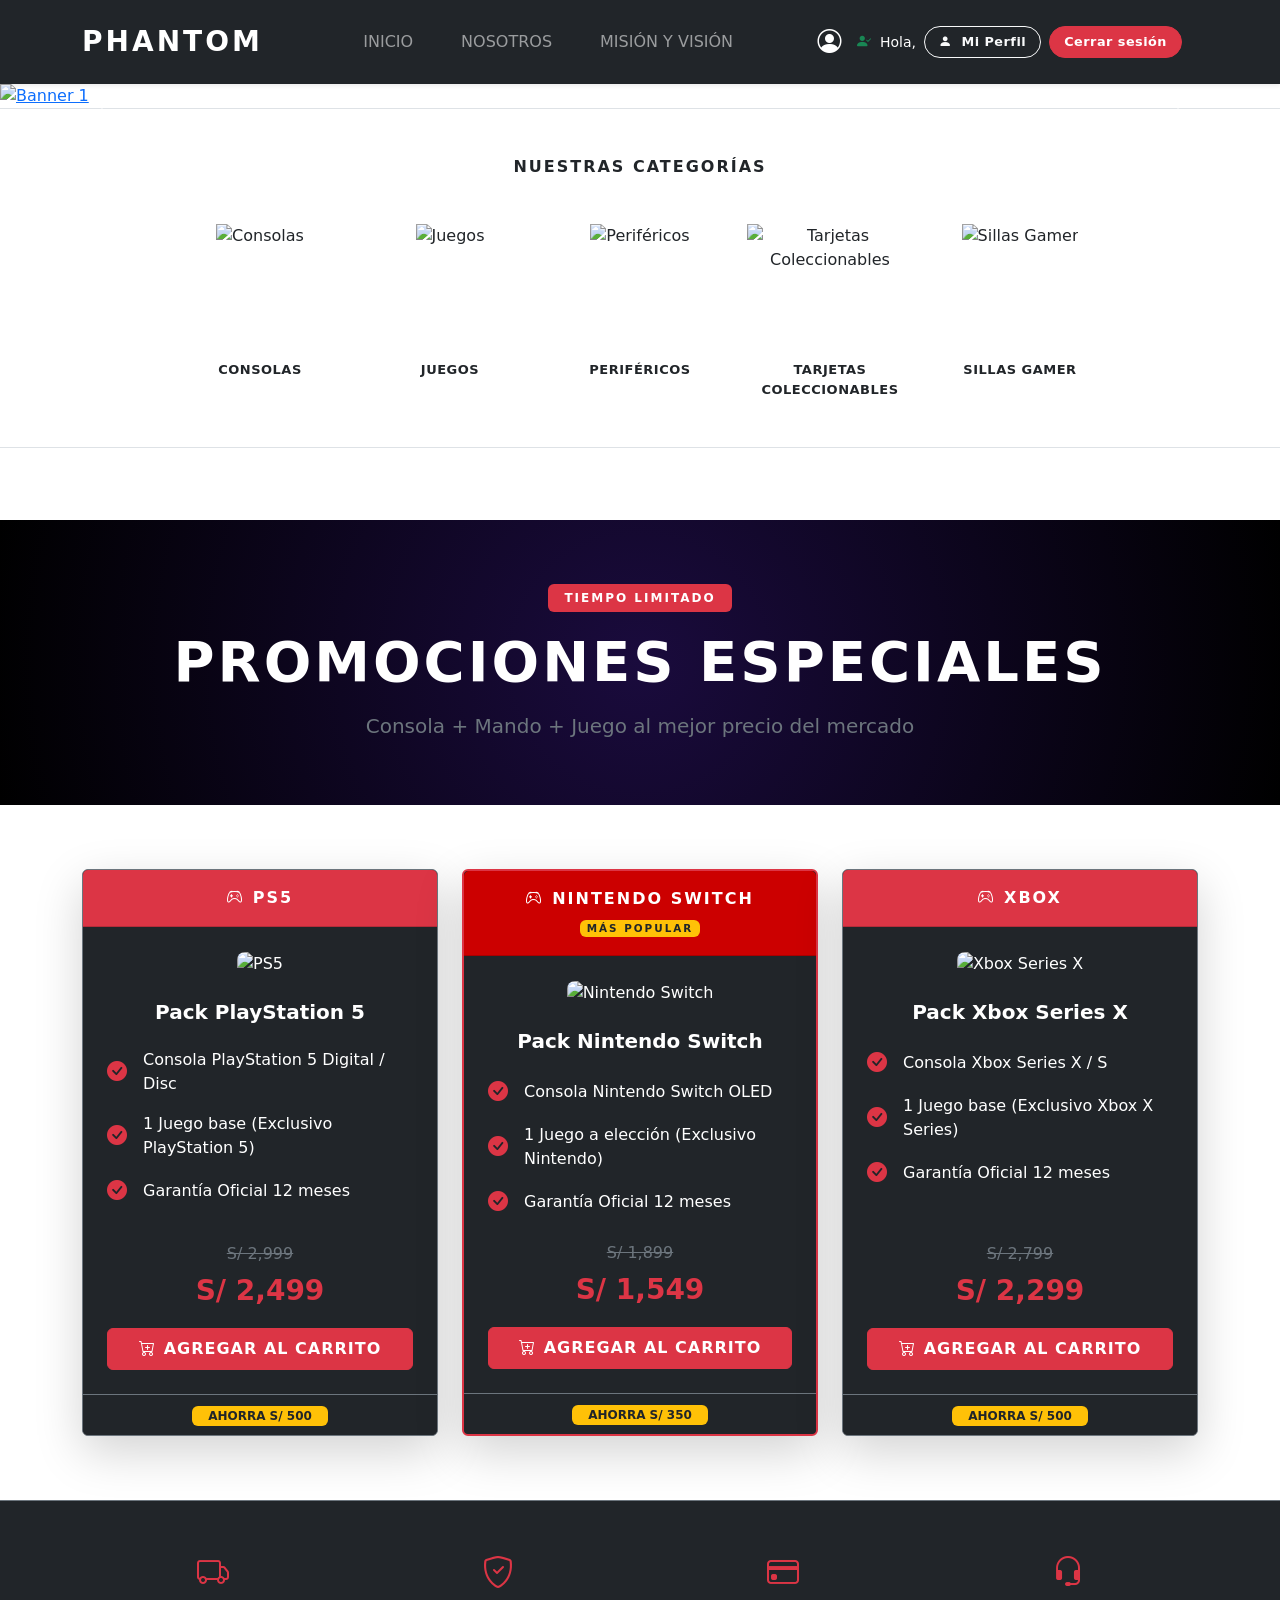
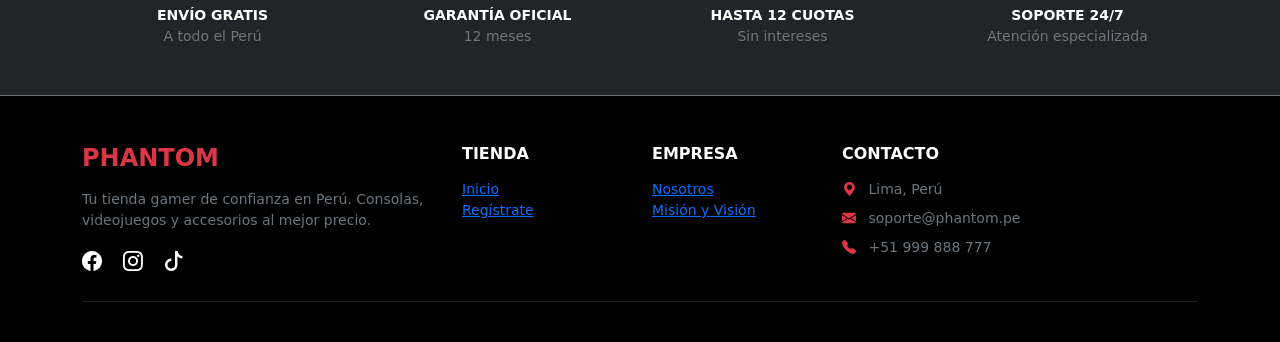
==== src/main/resources/templates/index.html @ 5f190fa7 "Primer commit" ====
<!DOCTYPE html>
<html lang="es" xmlns:th="http://www.thymeleaf.org">
<head>
    <meta charset="UTF-8">
    <meta name="viewport" content="width=device-width, initial-scale=1.0">
    <link href="https://cdn.jsdelivr.net/npm/bootstrap@5.3.0/dist/css/bootstrap.min.css" rel="stylesheet">
    <link rel="stylesheet" th:href="@{/CSS/estilos.css}">
    <link rel="stylesheet" href="https://cdn.jsdelivr.net/npm/bootstrap-icons@1.11.1/font/bootstrap-icons.css">
    <title>Phantom | Tienda de Videojuegos</title>
</head>
<body class="d-flex flex-column min-vh-100">

<!-- BARRA DE NAVEGACIÓN -->
<nav class="navbar navbar-expand-lg navbar-dark bg-dark sticky-top shadow-sm py-3">
    <div class="container">
        <a class="navbar-brand fw-bold fs-3" th:href="@{/}" style="letter-spacing: 3px;">PHANTOM</a>
        <button class="navbar-toggler" type="button" data-bs-toggle="collapse" data-bs-target="#navbarNav">
            <span class="navbar-toggler-icon"></span>
        </button>

        <div class="collapse navbar-collapse" id="navbarNav">
            <ul class="navbar-nav mx-auto text-uppercase">
                <li class="nav-item"><a class="nav-link px-4 fs-6" th:href="@{/}">Inicio</a></li>
                <li class="nav-item"><a class="nav-link px-4 fs-6" th:href="@{/nosotros}">Nosotros</a></li>
                <li class="nav-item"><a class="nav-link px-4 fs-6" th:href="@{/mision}">Misión y Visión</a></li>
            </ul>

            <div class="d-flex align-items-center mt-3 mt-lg-0">

                <!-- Si NO hay sesión: muestra ícono login -->
                <div th:if="${usuarioNombre == null}">
                    <a href="#" class="text-white me-3 fs-4"
                       data-bs-toggle="modal" data-bs-target="#loginModal">
                        <i class="bi bi-person-circle"></i>
                    </a>
                </div>

                <!-- Si HAY sesión: muestra nombre y botón cerrar sesión -->
                <div th:if="${usuarioNombre != null}" class="d-flex align-items-center gap-2 me-3">
                    <span class="text-white small text-nowrap">
                        <i class="bi bi-person-check-fill text-success me-1"></i>
                        Hola, <span th:text="${usuarioNombre}" class="fw-bold text-danger"></span>
                    </span>

                    <a th:href="@{/perfil}"
                       class="btn btn-outline-light rounded-pill fw-bold text-nowrap"
                       style="font-size: 0.8rem; padding: 5px 14px; letter-spacing: 0.5px;">
                        <i class="bi bi-person-fill me-1"></i> Mi Perfil
                    </a>

                    <form th:action="@{/logout}" method="post" class="mb-0">
                        <button type="submit"
                                class="btn btn-danger rounded-pill fw-bold text-nowrap"
                                style="font-size: 0.8rem; padding: 5px 14px; letter-spacing: 0.5px;">
                            Cerrar sesión
                        </button>
                    </form>
                </div>

            </div>
        </div>
    </div>
</nav>
<main class="flex-grow-1">

    <!-- CARRUSEL -->
    <div id="carouselExampleInterval" class="carousel slide" data-bs-ride="carousel">
        <div class="carousel-inner">
            <div class="carousel-item active" data-bs-interval="10000">
                <a href="#"><img th:src="@{/Imagenes/Baner.jpg}" class="d-block w-100" alt="Banner 1"></a>
            </div>
            <div class="carousel-item" data-bs-interval="2000">
                <a href="#"><img th:src="@{/Imagenes/Baner2.jpg}" class="d-block w-100" alt="Banner 2"></a>
            </div>
            <div class="carousel-item">
                <a href="#"><img th:src="@{/Imagenes/baner3.jpg}" class="d-block w-100" alt="Banner 3"></a>
            </div>
        </div>
        <button class="carousel-control-prev" type="button" data-bs-target="#carouselExampleInterval" data-bs-slide="prev">
            <span class="carousel-control-prev-icon"></span>
        </button>
        <button class="carousel-control-next" type="button" data-bs-target="#carouselExampleInterval" data-bs-slide="next">
            <span class="carousel-control-next-icon"></span>
        </button>
    </div>
    <!-- CATEGORÍAS -->
    <section class="py-5 border-bottom border-top">
        <div class="container">
            <h6 class="text-center fw-bold mb-5 text-uppercase" style="letter-spacing: 2px;">Nuestras Categorías</h6>
            <div class="row text-center justify-content-center g-4">
                <div class="col-6 col-sm-4 col-md-2">
                    <a th:href="@{#}" class="text-decoration-none text-dark d-flex flex-column align-items-center gap-3">
                        <img th:src="@{/Imagenes/consolatarjeta.jpg}" alt="Consolas" class="img-fluid" style="height: 120px; object-fit: contain;">
                        <span class="fw-bold text-uppercase" style="font-size: 13px; letter-spacing: 0.5px;">Consolas</span>
                    </a>
                </div>
                <div class="col-6 col-sm-4 col-md-2">
                    <a th:href="@{#}" class="text-decoration-none text-dark d-flex flex-column align-items-center gap-3">
                        <img th:src="@{/Imagenes/videojuego.jpg}" alt="Juegos" class="img-fluid" style="height: 120px; object-fit: contain;">
                        <span class="fw-bold text-uppercase" style="font-size: 13px; letter-spacing: 0.5px;">Juegos</span>
                    </a>
                </div>
                <div class="col-6 col-sm-4 col-md-2">
                    <a th:href="@{#}" class="text-decoration-none text-dark d-flex flex-column align-items-center gap-3">
                        <img th:src="@{/Imagenes/mouse2.jpg}" alt="Periféricos" class="img-fluid" style="height: 120px; object-fit: contain;">
                        <span class="fw-bold text-uppercase" style="font-size: 13px; letter-spacing: 0.5px;">Periféricos</span>
                    </a>
                </div>
                <div class="col-6 col-sm-4 col-md-2">
                    <a th:href="@{#}" class="text-decoration-none text-dark d-flex flex-column align-items-center gap-3">
                        <img th:src="@{/Imagenes/tarjeta.jpg}" alt="Tarjetas Coleccionables" class="img-fluid" style="height: 120px; object-fit: contain;">
                        <span class="fw-bold text-uppercase text-center" style="font-size: 13px; letter-spacing: 0.5px;">Tarjetas<br>Coleccionables</span>
                    </a>
                </div>
                <div class="col-6 col-sm-4 col-md-2">
                    <a th:href="@{#}" class="text-decoration-none text-dark d-flex flex-column align-items-center gap-3">
                        <img th:src="@{/Imagenes/silla1.jpg}" alt="Sillas Gamer" class="img-fluid" style="height: 120px; object-fit: contain;">
                        <span class="fw-bold text-uppercase" style="font-size: 13px; letter-spacing: 0.5px;">Sillas Gamer</span>
                    </a>
                </div>
            </div>
        </div>
    </section>

    <div class="container my-5">
        <div id="productGrid" class="row g-4">
        </div>
    </div>

    <!-- HERO PROMOCIONES -->
    <section class="py-5 text-white text-center" style="background: radial-gradient(circle, #1a0b3d 0%, #000000 100%);">
        <div class="container py-3">
            <span class="badge bg-danger text-uppercase fw-bold mb-3 px-3 py-2" style="letter-spacing: 2px;">Tiempo Limitado</span>
            <h1 class="display-4 fw-bold mb-3" style="letter-spacing: 3px;">PROMOCIONES ESPECIALES</h1>
            <p class="lead text-secondary mb-0">Consola + Mando + Juego al mejor precio del mercado</p>
        </div>
    </section>

    <!-- CARDS PROMOCIONES -->
    <section class="container my-5 py-3">
        <div class="row g-4 justify-content-center">

            <!-- PS5 -->
            <div class="col-md-6 col-lg-4">
                <div class="card h-100 bg-dark text-white border-secondary shadow-lg">
                    <div class="card-header bg-danger text-white text-uppercase fw-bold text-center py-3" style="letter-spacing: 2px;">
                        <i class="bi bi-controller me-2"></i>PS5
                    </div>
                    <div class="card-body d-flex flex-column p-4">
                        <div class="text-center mb-4">
                            <img th:src="@{/Imagenes/PS5GOD.jpg}" alt="PS5" class="img-fluid rounded-3 img-promo">
                        </div>
                        <h5 class="card-title fw-bold text-center mb-4">Pack PlayStation 5</h5>
                        <ul class="list-unstyled mb-4">
                            <li class="d-flex align-items-center mb-3">
                                <i class="bi bi-check-circle-fill text-danger me-3 fs-5"></i>
                                <span>Consola PlayStation 5 Digital / Disc</span>
                            </li>
                            <li class="d-flex align-items-center mb-3">
                                <i class="bi bi-check-circle-fill text-danger me-3 fs-5"></i>
                                <span>1 Juego base (Exclusivo PlayStation 5)</span>
                            </li>
                            <li class="d-flex align-items-center">
                                <i class="bi bi-check-circle-fill text-danger me-3 fs-5"></i>
                                <span>Garantía Oficial 12 meses</span>
                            </li>
                        </ul>
                        <div class="mt-auto text-center">
                            <p class="text-secondary text-decoration-line-through mb-1">S/ 2,999</p>
                            <p class="fs-3 fw-bold text-danger mb-3">S/ 2,499</p>
                            <button class="btn btn-danger w-100 fw-bold py-2 text-uppercase" style="letter-spacing: 1px;"
                                    data-id="15"
                                    data-nombre="Pack PlayStation 5"
                                    data-precio="2499.00"
                                    data-imagen="/Imagenes/PS5GOD.jpg"
                                    data-marca="PlayStation"
                                    data-origen="/"
                                    onclick="agregarAlCarrito(this)">
                                <i class="bi bi-cart-plus me-2"></i>Agregar al Carrito
                            </button>
                        </div>
                    </div>
                    <div class="card-footer bg-dark border-secondary text-center py-2">
                        <span class="badge bg-warning text-dark fw-bold px-3">AHORRA S/ 500</span>
                    </div>
                </div>
            </div>

            <!-- NINTENDO -->
            <div class="col-md-6 col-lg-4">
                <div class="card h-100 bg-dark text-white shadow-lg" style="border: 2px solid #dc3545;">
                    <div class="card-header text-white text-uppercase fw-bold text-center py-3" style="letter-spacing: 2px; background-color: #cc0000;">
                        <i class="bi bi-controller me-2"></i>Nintendo Switch
                        <div class="mt-1">
                            <span class="badge bg-warning text-dark" style="font-size: 0.65rem;">MÁS POPULAR</span>
                        </div>
                    </div>
                    <div class="card-body d-flex flex-column p-4">
                        <div class="text-center mb-4">
                            <img th:src="@{/Imagenes/SwitchMario.jpg}" alt="Nintendo Switch" class="img-fluid rounded-3 img-promo">
                        </div>
                        <h5 class="card-title fw-bold text-center mb-4">Pack Nintendo Switch</h5>
                        <ul class="list-unstyled mb-4">
                            <li class="d-flex align-items-center mb-3">
                                <i class="bi bi-check-circle-fill text-danger me-3 fs-5"></i>
                                <span>Consola Nintendo Switch OLED</span>
                            </li>
                            <li class="d-flex align-items-center mb-3">
                                <i class="bi bi-check-circle-fill text-danger me-3 fs-5"></i>
                                <span>1 Juego a elección (Exclusivo Nintendo)</span>
                            </li>
                            <li class="d-flex align-items-center">
                                <i class="bi bi-check-circle-fill text-danger me-3 fs-5"></i>
                                <span>Garantía Oficial 12 meses</span>
                            </li>
                        </ul>
                        <div class="mt-auto text-center">
                            <p class="text-secondary text-decoration-line-through mb-1">S/ 1,899</p>
                            <p class="fs-3 fw-bold text-danger mb-3">S/ 1,549</p>
                            <button class="btn btn-danger w-100 fw-bold py-2 text-uppercase" style="letter-spacing: 1px;"
                                    data-id="16"
                                    data-nombre="Pack Nintendo Switch"
                                    data-precio="1549.00"
                                    data-imagen="/Imagenes/SwitchMario.jpg"
                                    data-marca="Nintendo"
                                    data-origen="/"
                                    onclick="agregarAlCarrito(this)">
                                <i class="bi bi-cart-plus me-2"></i>Agregar al Carrito
                            </button>
                        </div>
                    </div>
                    <div class="card-footer bg-dark border-secondary text-center py-2">
                        <span class="badge bg-warning text-dark fw-bold px-3">AHORRA S/ 350</span>
                    </div>
                </div>
            </div>

            <!-- XBOX -->
            <div class="col-md-6 col-lg-4">
                <div class="card h-100 bg-dark text-white border-secondary shadow-lg">
                    <div class="card-header bg-danger text-white text-uppercase fw-bold text-center py-3" style="letter-spacing: 2px;">
                        <i class="bi bi-controller me-2"></i>Xbox
                    </div>
                    <div class="card-body d-flex flex-column p-4">
                        <div class="text-center mb-4">
                            <img th:src="@{/Imagenes/XboxFIFA.jpg}" alt="Xbox Series X" class="img-fluid rounded-3 img-promo">
                        </div>
                        <h5 class="card-title fw-bold text-center mb-4">Pack Xbox Series X</h5>
                        <ul class="list-unstyled mb-4">
                            <li class="d-flex align-items-center mb-3">
                                <i class="bi bi-check-circle-fill text-danger me-3 fs-5"></i>
                                <span>Consola Xbox Series X / S</span>
                            </li>
                            <li class="d-flex align-items-center mb-3">
                                <i class="bi bi-check-circle-fill text-danger me-3 fs-5"></i>
                                <span>1 Juego base (Exclusivo Xbox X Series)</span>
                            </li>
                            <li class="d-flex align-items-center">
                                <i class="bi bi-check-circle-fill text-danger me-3 fs-5"></i>
                                <span>Garantía Oficial 12 meses</span>
                            </li>
                        </ul>
                        <div class="mt-auto text-center">
                            <p class="text-secondary text-decoration-line-through mb-1">S/ 2,799</p>
                            <p class="fs-3 fw-bold text-danger mb-3">S/ 2,299</p>
                            <button class="btn btn-danger w-100 fw-bold py-2 text-uppercase" style="letter-spacing: 1px;"
                                    data-id="17"
                                    data-nombre="Pack Xbox Series X"
                                    data-precio="2299.00"
                                    data-imagen="/Imagenes/XboxFIFA.jpg"
                                    data-marca="Microsoft"
                                    data-origen="/"
                                    onclick="agregarAlCarrito(this)">
                                <i class="bi bi-cart-plus me-2"></i>Agregar al Carrito
                            </button>
                        </div>
                    </div>
                    <div class="card-footer bg-dark border-secondary text-center py-2">
                        <span class="badge bg-warning text-dark fw-bold px-3">AHORRA S/ 500</span>
                    </div>
                </div>
            </div>

        </div>
    </section>
    <!-- BENEFICIOS -->
    <section class="py-5 bg-dark text-white border-top border-secondary">
        <div class="container">
            <div class="row text-center g-4">
                <div class="col-6 col-md-3">
                    <i class="bi bi-truck fs-2 text-danger mb-2 d-block"></i>
                    <p class="fw-bold mb-0 small text-uppercase">Envío Gratis</p>
                    <p class="text-secondary small mb-0">A todo el Perú</p>
                </div>
                <div class="col-6 col-md-3">
                    <i class="bi bi-shield-check fs-2 text-danger mb-2 d-block"></i>
                    <p class="fw-bold mb-0 small text-uppercase">Garantía Oficial</p>
                    <p class="text-secondary small mb-0">12 meses</p>
                </div>
                <div class="col-6 col-md-3">
                    <i class="bi bi-credit-card fs-2 text-danger mb-2 d-block"></i>
                    <p class="fw-bold mb-0 small text-uppercase">Hasta 12 Cuotas</p>
                    <p class="text-secondary small mb-0">Sin intereses</p>
                </div>
                <div class="col-6 col-md-3">
                    <i class="bi bi-headset fs-2 text-danger mb-2 d-block"></i>
                    <p class="fw-bold mb-0 small text-uppercase">Soporte 24/7</p>
                    <p class="text-secondary small mb-0">Atención especializada</p>
                </div>
            </div>
        </div>
    </section>

</main>

<!-- MODAL LOGIN -->
<div class="modal fade" id="loginModal" tabindex="-1" aria-hidden="true">
    <div class="modal-dialog modal-dialog-centered">
        <div class="modal-content border-0 shadow-lg rounded-4 overflow-hidden">
            <div class="row g-0">
                <div class="col-md-5 d-none d-md-block">
                    <img th:src="@{/Imagenes/SmashBros.jpg}" style="width: 120%; height: 100%; object-fit: cover;">
                </div>
                <div class="col-md-7 bg-dark text-white">
                    <div class="modal-header border-0">
                        <h5 class="modal-title fw-bold text-danger">
                            <i class="bi bi-person-circle me-2"></i>Iniciar Sesión
                        </h5>
                        <button type="button" class="btn-close btn-close-white" data-bs-dismiss="modal"></button>
                    </div>
                    <div class="modal-body p-4">

                        <!-- ERROR LOGIN -->
                        <div th:if="${loginError}" id="loginError" class="alert alert-danger rounded-3 py-2 small">
                            Correo o contraseña incorrectos
                        </div>

                        <form th:action="@{/login}" method="post">
                            <div class="mb-3">
                                <label class="form-label small text-secondary">Correo electrónico</label>
                                <input type="email" name="username"
                                       class="form-control bg-black text-white border-secondary rounded-3"
                                       placeholder="ejemplo@correo.com" required>
                            </div>
                            <div class="mb-3">
                                <label class="form-label small text-secondary">Contraseña</label>
                                <div class="input-group">
                                    <input type="password" name="password" id="loginPassword"
                                           class="form-control bg-black text-white border-secondary rounded-start-3"
                                           placeholder="••••••••" required>
                                    <button class="btn btn-outline-secondary" type="button" data-toggle-password="loginPassword">
                                        <i class="bi bi-eye"></i>
                                    </button>
                                </div>
                            </div>
                            <div class="d-flex justify-content-between align-items-center mb-3">
                                <div class="form-check">
                                    <input class="form-check-input" type="checkbox" name="remember-me">
                                    <label class="form-check-label small text-secondary">Recordarme</label>
                                </div>
                                <a href="#" class="small text-danger text-decoration-none ms-4">¿Olvidaste tu contraseña?</a>
                            </div>
                            <button type="submit" class="btn btn-danger w-100 fw-bold rounded-pill py-2">INGRESAR</button>
                        </form>

                        <hr class="border-secondary">
                        <p class="text-center small text-secondary mb-0">¿No tienes cuenta?</p>
                        <a th:href="@{/registro}" class="btn btn-outline-danger w-100 fw-bold rounded-pill mt-2">
                            REGÍSTRATE
                        </a>

                    </div>
                </div>
            </div>
        </div>
    </div>
</div>

<!-- MODAL PROMO EMERGENTE -->
<div class="modal fade" id="promoModal" tabindex="-1" aria-hidden="true">
    <div class="modal-dialog modal-dialog-centered">
        <div class="modal-content border-0 shadow-lg rounded-4">
            <div class="d-flex justify-content-end p-3">
                <button type="button" class="btn-close" data-bs-dismiss="modal" aria-label="Close"></button>
            </div>
            <div class="modal-body text-center p-4 pt-0">
                <p class="text-secondary small text-uppercase fw-semibold mb-3" style="letter-spacing: 1px;">
                    ¡Nuevo Lanzamiento en Phantom!
                </p>
                <div class="d-flex justify-content-center mb-4">
                    <img th:src="@{/Imagenes/popup.jpg}" class="img-fluid rounded-3 shadow-sm" style="max-height: 400px;" alt="Promo">
                </div>
                <p class="fs-5 px-3 mb-4" style="font-weight: 400; line-height: 1.4;">
                    Paw Patrol: Championship ya está disponible. <br>
                    <strong>¡No te quedes sin el tuyo!</strong>
                </p>
                <button type="button" class="btn btn-danger rounded-pill px-5 py-2 fw-bold shadow-sm" data-bs-dismiss="modal">
                    Cerrar
                </button>
            </div>
        </div>
    </div>
</div>

<!-- FOOTER -->
<footer class="bg-black text-white pt-5 border-top border-secondary">
    <div class="container">
        <div class="row gy-4">
            <div class="col-md-4">
                <h4 class="fw-bold text-danger mb-3">PHANTOM</h4>
                <p class="text-secondary small">Tu tienda gamer de confianza en Perú. Consolas, videojuegos y accesorios al mejor precio.</p>
                <div class="mt-3">
                    <a href="#" class="text-white me-3 fs-5 social-icon"><i class="bi bi-facebook"></i></a>
                    <a href="#" class="text-white me-3 fs-5 social-icon"><i class="bi bi-instagram"></i></a>
                    <a href="#" class="text-white me-3 fs-5 social-icon"><i class="bi bi-tiktok"></i></a>
                </div>
            </div>
            <div class="col-6 col-md-2">
                <h6 class="fw-bold text-uppercase mb-3">Tienda</h6>
                <ul class="list-unstyled small">
                    <li><a th:href="@{/}" class="footer-link">Inicio</a></li>
                    <li><a th:href="@{/registro}" class="footer-link">Regístrate</a></li>
                </ul>
            </div>
            <div class="col-6 col-md-2">
                <h6 class="fw-bold text-uppercase mb-3">Empresa</h6>
                <ul class="list-unstyled small">
                    <li><a th:href="@{/nosotros}" class="footer-link">Nosotros</a></li>
                    <li><a th:href="@{/mision}" class="footer-link">Misión y Visión</a></li>
                </ul>
            </div>
            <div class="col-md-4">
                <h6 class="fw-bold text-uppercase mb-3">Contacto</h6>
                <p class="small text-secondary mb-2"><i class="bi bi-geo-alt-fill me-2 text-danger"></i> Lima, Perú</p>
                <p class="small text-secondary mb-2"><i class="bi bi-envelope-fill me-2 text-danger"></i> soporte@phantom.pe</p>
                <p class="small text-secondary mb-3"><i class="bi bi-telephone-fill me-2 text-danger"></i> +51 999 888 777</p>
            </div>
        </div>
        <hr class="border-secondary my-4">
        <div class="d-flex flex-column flex-md-row justify-content-between align-items-center small text-secondary pb-3">
        </div>
    </div>
</footer>

<script src="https://cdn.jsdelivr.net/npm/bootstrap@5.3.0/dist/js/bootstrap.bundle.min.js"></script>
<script th:src="@{/JS/emergente.js}"></script>
</body>
</html>
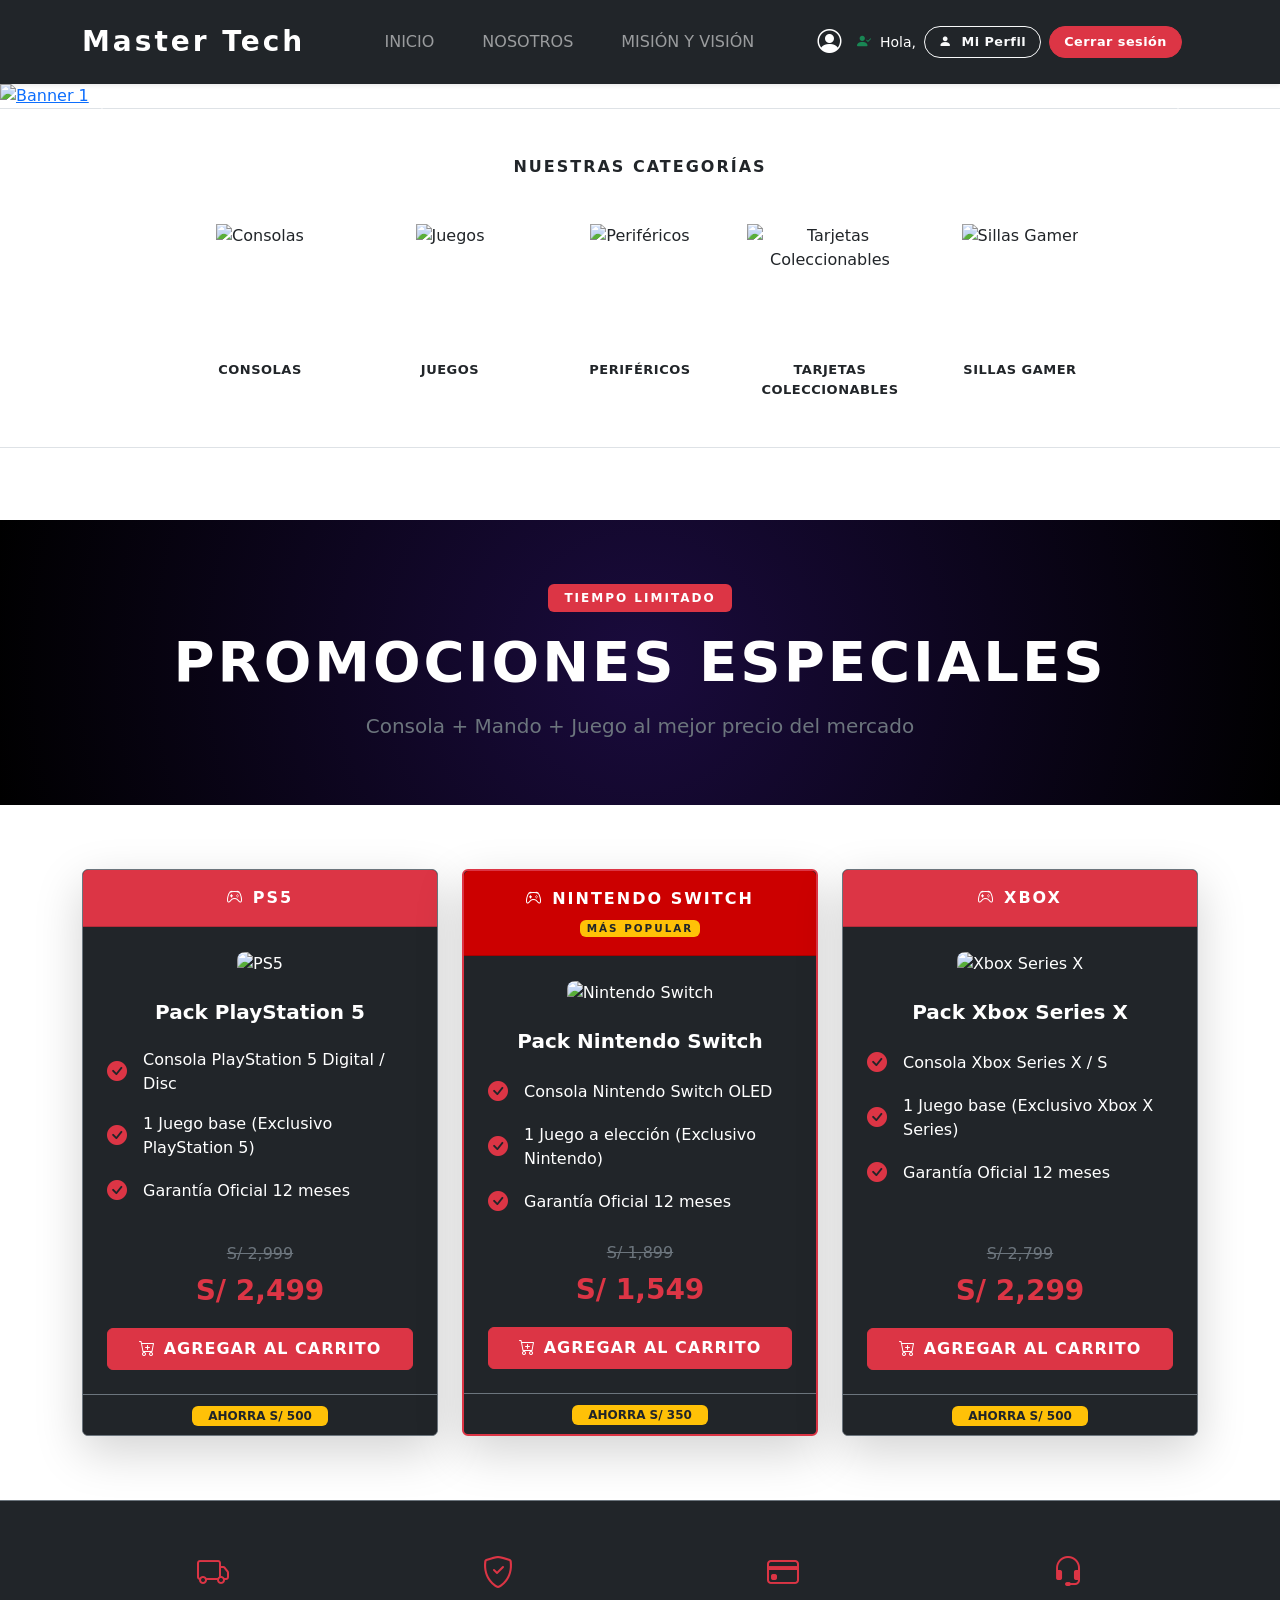
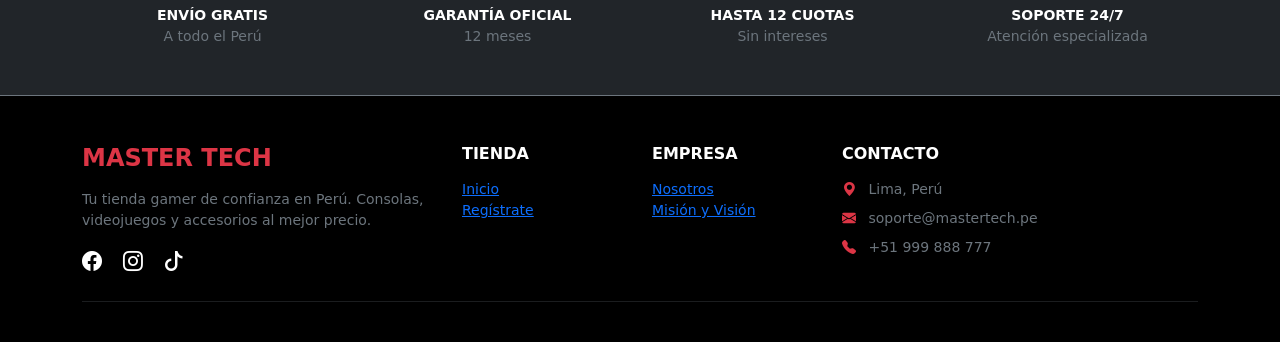
==== commit 3b6f6554: "Implementación de la marca MasterTech" ====
--- a/src/main/resources/templates/index.html
+++ b/src/main/resources/templates/index.html
@@ -6,14 +6,14 @@
     <link href="https://cdn.jsdelivr.net/npm/bootstrap@5.3.0/dist/css/bootstrap.min.css" rel="stylesheet">
     <link rel="stylesheet" th:href="@{/CSS/estilos.css}">
     <link rel="stylesheet" href="https://cdn.jsdelivr.net/npm/bootstrap-icons@1.11.1/font/bootstrap-icons.css">
-    <title>Phantom | Tienda de Videojuegos</title>
+    <title>Master Tech | Tienda de Videojuegos</title>
 </head>
 <body class="d-flex flex-column min-vh-100">
 
 <!-- BARRA DE NAVEGACIÓN -->
 <nav class="navbar navbar-expand-lg navbar-dark bg-dark sticky-top shadow-sm py-3">
     <div class="container">
-        <a class="navbar-brand fw-bold fs-3" th:href="@{/}" style="letter-spacing: 3px;">PHANTOM</a>
+        <a class="navbar-brand fw-bold fs-3" th:href="@{/}" style="letter-spacing: 3px;">Master Tech</a>
         <button class="navbar-toggler" type="button" data-bs-toggle="collapse" data-bs-target="#navbarNav">
             <span class="navbar-toggler-icon"></span>
         </button>
@@ -385,14 +385,14 @@
             </div>
             <div class="modal-body text-center p-4 pt-0">
                 <p class="text-secondary small text-uppercase fw-semibold mb-3" style="letter-spacing: 1px;">
-                    ¡Nuevo Lanzamiento en Phantom!
+                    ¡Nuevo Lanzamiento en Master Tech!
                 </p>
                 <div class="d-flex justify-content-center mb-4">
-                    <img th:src="@{/Imagenes/popup.jpg}" class="img-fluid rounded-3 shadow-sm" style="max-height: 400px;" alt="Promo">
+                    <img th:src="@{/Imagenes/GTAVI.jpg}" class="img-fluid rounded-3 shadow-sm" style="max-height: 400px;" alt="Promo">
                 </div>
                 <p class="fs-5 px-3 mb-4" style="font-weight: 400; line-height: 1.4;">
-                    Paw Patrol: Championship ya está disponible. <br>
-                    <strong>¡No te quedes sin el tuyo!</strong>
+                    GTA VI. PRÓXIMAMENTE <br>
+                    <strong>¡Reserva el tuyo!</strong>
                 </p>
                 <button type="button" class="btn btn-danger rounded-pill px-5 py-2 fw-bold shadow-sm" data-bs-dismiss="modal">
                     Cerrar
@@ -407,7 +407,7 @@
     <div class="container">
         <div class="row gy-4">
             <div class="col-md-4">
-                <h4 class="fw-bold text-danger mb-3">PHANTOM</h4>
+                <h4 class="fw-bold text-danger mb-3">MASTER TECH</h4>
                 <p class="text-secondary small">Tu tienda gamer de confianza en Perú. Consolas, videojuegos y accesorios al mejor precio.</p>
                 <div class="mt-3">
                     <a href="#" class="text-white me-3 fs-5 social-icon"><i class="bi bi-facebook"></i></a>
@@ -432,7 +432,7 @@
             <div class="col-md-4">
                 <h6 class="fw-bold text-uppercase mb-3">Contacto</h6>
                 <p class="small text-secondary mb-2"><i class="bi bi-geo-alt-fill me-2 text-danger"></i> Lima, Perú</p>
-                <p class="small text-secondary mb-2"><i class="bi bi-envelope-fill me-2 text-danger"></i> soporte@phantom.pe</p>
+                <p class="small text-secondary mb-2"><i class="bi bi-envelope-fill me-2 text-danger"></i> soporte@mastertech.pe</p>
                 <p class="small text-secondary mb-3"><i class="bi bi-telephone-fill me-2 text-danger"></i> +51 999 888 777</p>
             </div>
         </div>
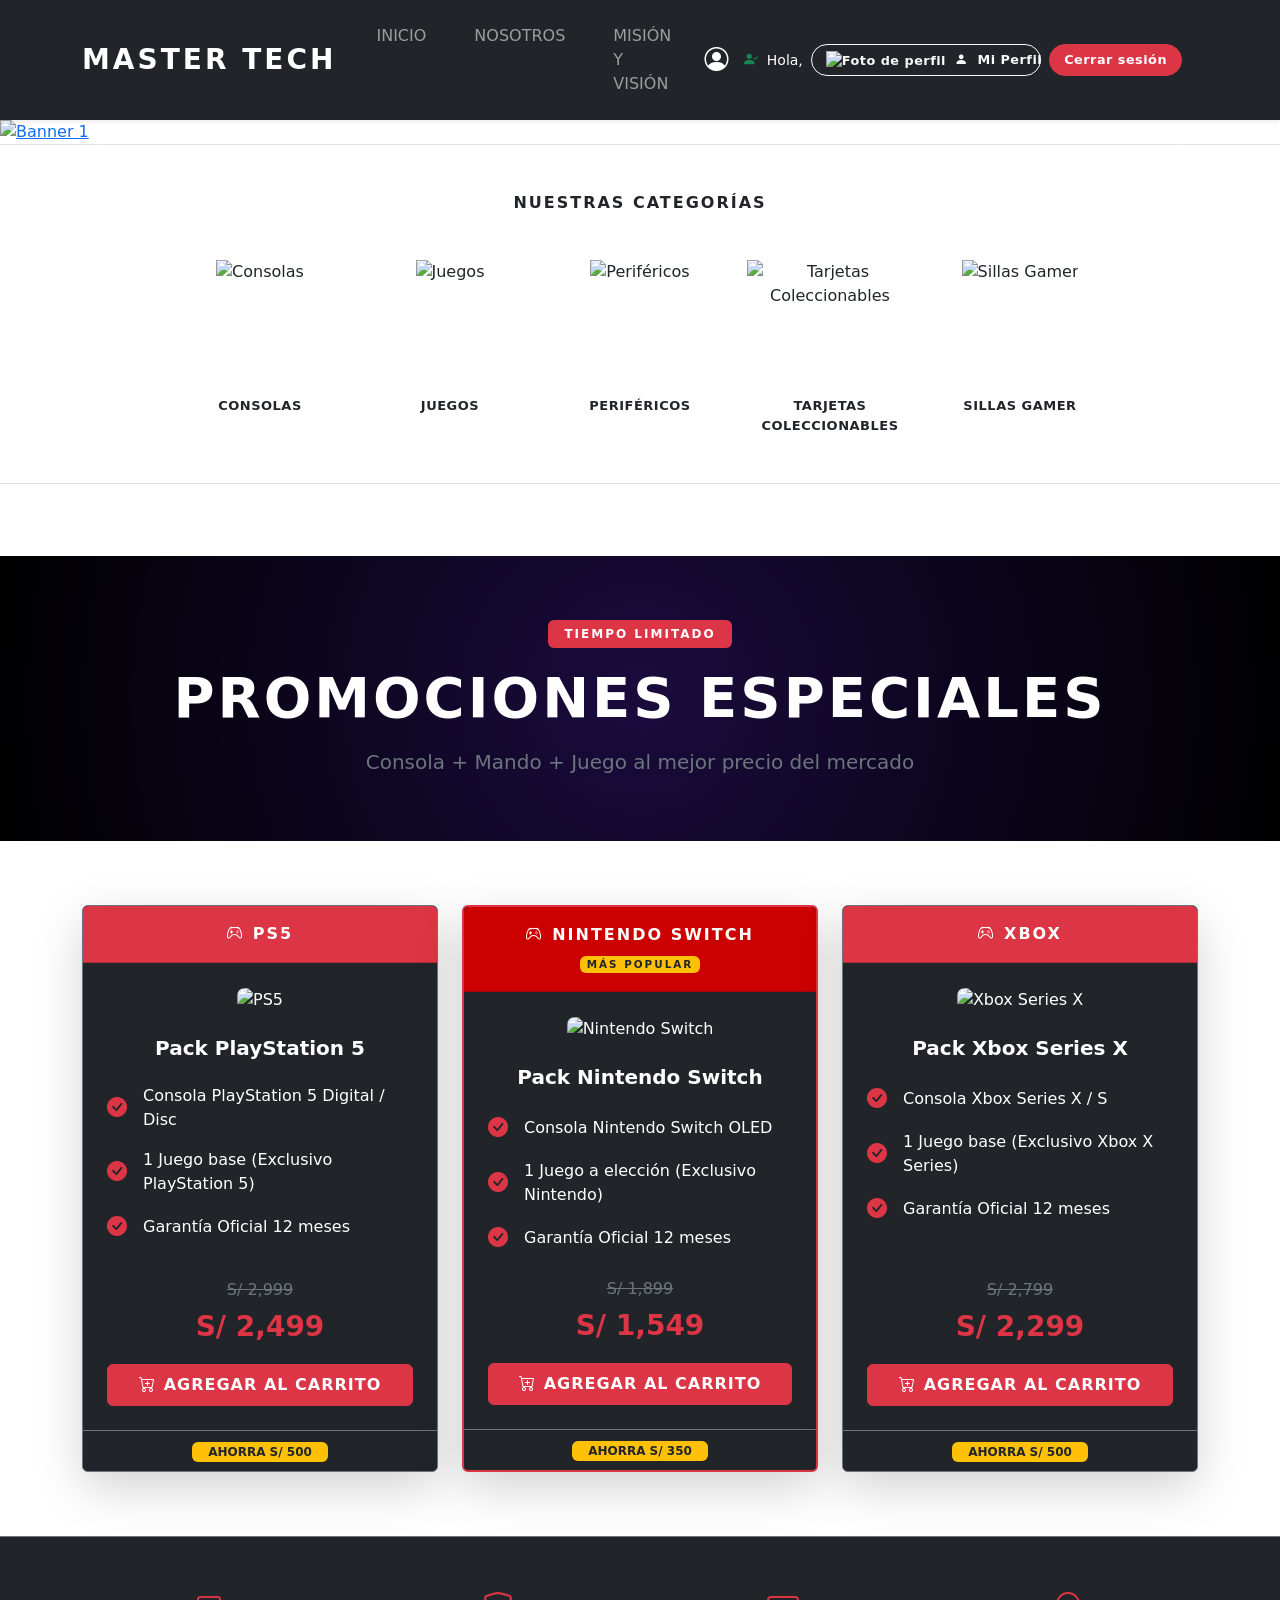
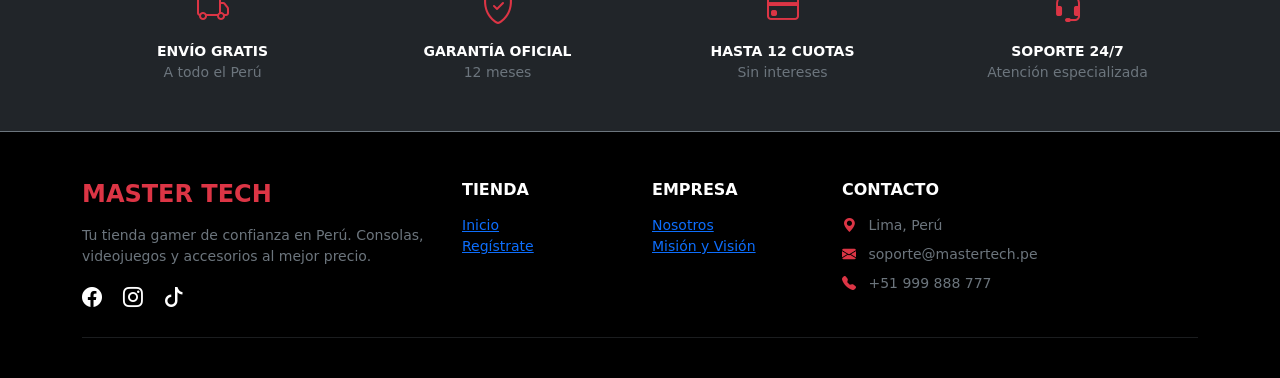
==== commit 5ded7a30: "Implementación de una foto de perfil real para los usuarios en sus avatares" ====
--- a/src/main/resources/templates/index.html
+++ b/src/main/resources/templates/index.html
@@ -13,7 +13,7 @@
 <!-- BARRA DE NAVEGACIÓN -->
 <nav class="navbar navbar-expand-lg navbar-dark bg-dark sticky-top shadow-sm py-3">
     <div class="container">
-        <a class="navbar-brand fw-bold fs-3" th:href="@{/}" style="letter-spacing: 3px;">Master Tech</a>
+        <a class="navbar-brand fw-bold fs-3" th:href="@{/}" style="letter-spacing: 3px;">MASTER TECH</a>
         <button class="navbar-toggler" type="button" data-bs-toggle="collapse" data-bs-target="#navbarNav">
             <span class="navbar-toggler-icon"></span>
         </button>
@@ -45,7 +45,11 @@
                     <a th:href="@{/perfil}"
                        class="btn btn-outline-light rounded-pill fw-bold text-nowrap"
                        style="font-size: 0.8rem; padding: 5px 14px; letter-spacing: 0.5px;">
-                        <i class="bi bi-person-fill me-1"></i> Mi Perfil
+                        <img th:if="${usuarioAvatar != null}"
+                             th:src="@{${usuarioAvatar}}"
+                             class="nav-avatar-img me-1"
+                             alt="Foto de perfil"/>
+                        <i th:unless="${usuarioAvatar != null}" class="bi bi-person-fill me-1"></i> Mi Perfil
                     </a>
 
                     <form th:action="@{/logout}" method="post" class="mb-0">
@@ -442,7 +446,9 @@
     </div>
 </footer>
 
+<!-- Comentario de prueba -->
+
 <script src="https://cdn.jsdelivr.net/npm/bootstrap@5.3.0/dist/js/bootstrap.bundle.min.js"></script>
 <script th:src="@{/JS/emergente.js}"></script>
 </body>
-</html>+</html>
